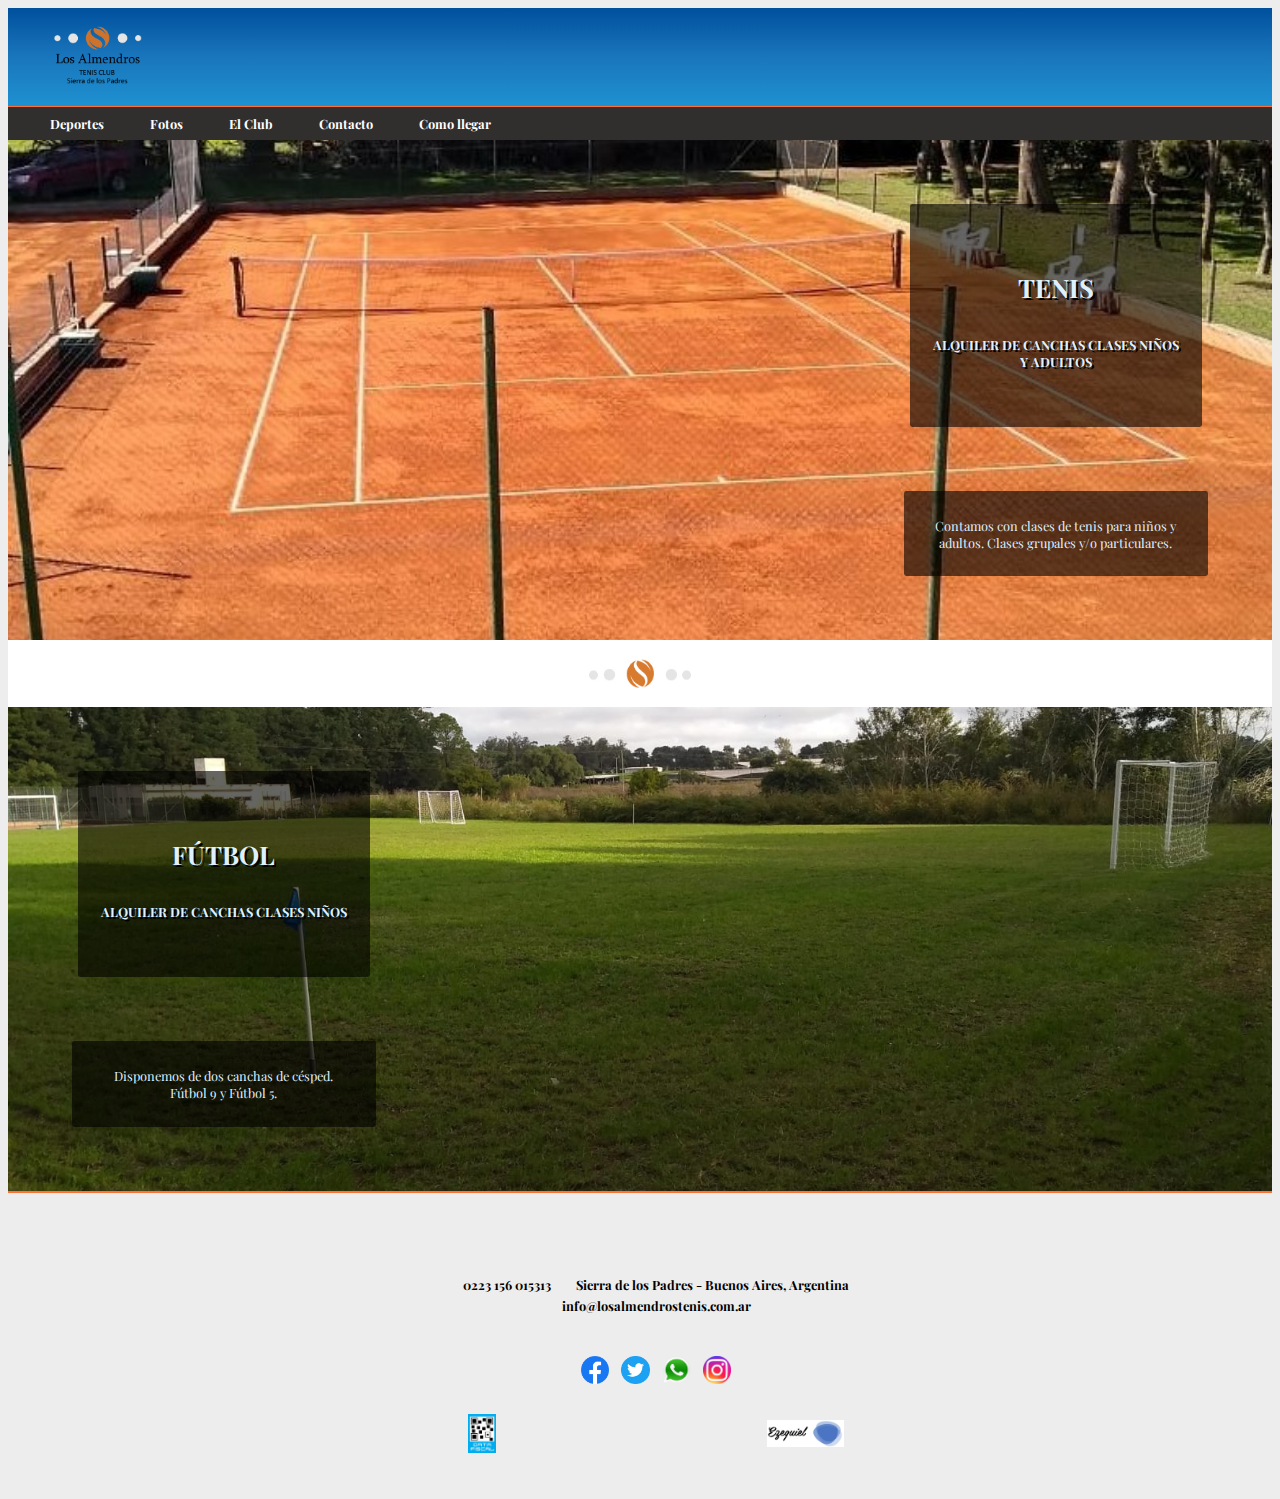
==== index.html @ 37e45295 "cambio en un comentario" ====
<!DOCTYPE html>
<html lang="es">
  <head>
    <meta charset="UTF-8">
    <meta http-equiv="X-UA-Compatible" content="IE=edge">
    <meta name="viewport" content="width=device-width, initial-scale=1.0">
    <link rel="shortcut icon" href="./img/favicon.ico">
    <link href="https://cdn.jsdelivr.net/npm/bootstrap@5.2.0/dist/css/bootstrap.min.css" rel="stylesheet" integrity="sha384-gH2yIJqKdNHPEq0n4Mqa/HGKIhSkIHeL5AyhkYV8i59U5AR6csBvApHHNl/vI1Bx" crossorigin="anonymous">
    <link rel="stylesheet" href="./css/styles.css">
    <title>Los Almendros Tenis Club</title>
  </head>
  <body class="container-fluid container-body-index">
      
    <!-- Header -->
    <header class="row header container-section-index">
      <div class="col container-logo">
        <a href="./index.html"><img src="./img/logo-club.png" alt="logo del club" class="logo-principal"></a>
      </div>
    </header>
      
    <!-- Nav -->
    <nav class="row nav container-section">
      <ul class="col">
        <li><a href="./pages/deportes.html">Deportes</a></li>
        <li><a href="./pages/fotos.html">Fotos</a></li>
        <li><a href="./pages/el-club.html">El Club</a></li>
        <li><a href="./pages/contacto.html">Contacto</a></li>
        <li><a href="./pages/ubicacion.html">Como llegar</a></li>
      </ul>
    </nav>
      
    <!-- Section 1 -->
    <section class="row index-sec1 container-section-index">
      <article class="col container-titulos-sec1">
        <h2 class="titulo-index-sec1">TENIS</h2>
        <h3 class="subtitulo-index-sec1">ALQUILER DE CANCHAS CLASES NIÑOS Y ADULTOS</h3>
      </article>
      <article class="col container-parrafo-index-sec1">
        <p class="parrafo-index-sec1">Contamos con clases de tenis para niños y adultos. Clases grupales y/o particulares.</p>
      </article>
    </section>
    
    <!-- Separador de secciones -->
    <div class="row container-separador">
      <img src="./img/logo-separador.jpg" alt="logo del club" class="col-2 logo-separador">
    </div>

    <!-- Section 2 -->
    <section class="row index-sec2 container-section-index">
      <article class="col container-titulos-sec2">
        <h2 class="titulo-index-sec2">FÚTBOL</h2>
        <h3 class="subtitulo-index-sec2">ALQUILER DE CANCHAS CLASES NIÑOS</h3>
      </article>
      <article class="col container-parrafo-index-sec2">
        <p class="parrafo-index-sec2">Disponemos de dos canchas de césped. Fútbol 9 y Fútbol 5.</p>
      </article>
    </section>
      
    <!-- Footer -->
    <footer class="row footer container-section-index">
      <iframe class="col maps" src="https://www.google.com/maps/embed?pb=!1m18!1m12!1m3!1d5409.4282062174625!2d-57.761192866042954!3d-37.917740876121144!2m3!1f0!2f0!3f0!3m2!1i1024!2i768!4f13.1!3m3!1m2!1s0x95852e95bc579a25%3A0xc1f5361caafe5541!2sLos%20Almendros%20Tenis%20Club!5e0!3m2!1ses-419!2sar!4v1659369345608!5m2!1ses-419!2sar" style="border:0;" allowfullscreen="" loading="lazy" referrerpolicy="no-referrer-when-downgrade"></iframe>
      <div class="col container-column-footer">
        <ul>
          <li><a href="tel:2236015313">0223 156 015313</a></li>
          <li><a href="https://sierradelospadres.com/" target="_blank">Sierra de los Padres - Buenos Aires, Argentina</a></li>
          <li><a href="mailto:info@losalmendrostenis.com.ar">info@losalmendrostenis.com.ar</a></li>
        </ul>
        <div class="logos-redes">
          <a href="https://www.facebook.com/LosAlmendrosTC" target="_blank"><img src="./img/logo-facebook.png" alt="logo facebook"></a>
          <a href="https://twitter.com/LosAlmendrosTC?lang=es&lang=es" target="_blank"><img src="./img/logo-twitter.png" alt="logo twitter"></a>
          <a href="https://wa.me/2236015313" target="_blank"><img src="./img/logo-whatsapp.png" alt="logo whatsapp"></a>
          <a href="https://www.instagram.com/almendros_tenis/?hl=es" target="_blank"><img src="./img/logo-instagram.png" alt="logo instagram"></a>
        </div>
        <div class="logos-otros">
          <img src="./img/qr-afip.jpg" alt="qr de afip" class="qr-afip">
          <img src="./img/marca-personal.png" alt="marca personal" class="marca">
        </div>
      </div>
    </footer>
    <script src="https://cdn.jsdelivr.net/npm/bootstrap@5.2.0/dist/js/bootstrap.bundle.min.js" integrity="sha384-A3rJD856KowSb7dwlZdYEkO39Gagi7vIsF0jrRAoQmDKKtQBHUuLZ9AsSv4jD4Xa" crossorigin="anonymous"></script>
  </body>
</html>
---- css/styles.css ----
@import url('https://fonts.googleapis.com/css2?family=Montserrat:wght@300&family=Playfair+Display&display=swap');

* {
  list-style-type: none;
}

/* Body */
.container-fluid {
  font-family: 'Playfair Display', serif;
  background-color: rgb(237, 237, 237);
  overflow-x: hidden;
}

/* Header */
.header {
  background: linear-gradient(#00509D, #1A76BC, #1E91D0);
  border-bottom: 0.1rem solid rgb(255, 113, 52);
}

.header .logo-principal {
  width: 25vw;
  margin: 1rem;
  transition: all 0.1s;
}

.header .logo-principal:hover {
  transform: scale(1.04);
}

/* Nav */
.nav {
  background: rgb(49, 46, 46);
}

.nav ul {
  display: flex;
  flex-direction: row;
  justify-content: space-between;
  align-items: center;
  width: 100%;
  height: 100%;
  margin: 0;
  padding: 0;
}

.nav ul a {
  display: flex;
  flex-direction: row;
  font-size: 3vw;
  font-weight: bold;
  text-decoration: none;
  margin: 0;
  padding: 2.5vw 3.8vw 2.5vw 3.8vw;
  width: 100%;
}

.nav ul a:hover {
  text-decoration: underline;
  color: rgb(255, 255, 255);
  background-color: rgb(112, 104, 104);
}

/* Footer */
.footer {
  display: flex;
  flex-direction: column;
  border-top: 0.1rem solid rgb(245, 138, 92);
}

.footer ul {
  display: flex;
  flex-wrap: wrap;
  justify-content: center;
  padding: 4vw 5vw 0vw 5vw;
}

.footer li a {
  font-size: 2.5vw;
  font-weight: bold;
  text-decoration: none;
  padding: 1vw;
  color: rgb(0, 0, 0);
}

.logos-redes {
  display: flex;
  flex-direction: row;
  justify-content: center;
  align-items: center;
}

.logos-redes img {
  width: 5vw;
  margin: 0vw 1.2vw 0vw 1.2vw;
}

.logos-otros {
  display: flex;
  flex-direction: row;
  justify-content: space-between;
  align-items: center;
  margin: 2vw 0vw 3vw 0vw;
}

.qr-afip {
  width: 5vw;
  margin-left: 10vw;
}

.marca {
  width: 15vw;
  margin-right: 10vw;
}

/* Section 1 (todas las paginas)*/
.container-art1-deportes-sec2, .container-art2-deportes-sec2, .container-art1-fotos-sec2, .container-art1-elClub-sec2, .container-art1-contacto-sec2, .container-art1-ubicacion-sec2 {
  padding: 0;
}

.deportes-sec1, .fotos-sec1, .elClub-sec1, .contacto-sec1, .ubicacion-sec1 {
  background-color: rgb(165, 165, 165);
}

.deportes-sec1 h1, .fotos-sec1 h1, .elClub-sec1 h1, .contacto-sec1 h1, .ubicacion-sec1 h1 {
  display: flex;
  justify-content: center;
  font-size: 5.5vw;
  font-weight: 600;
  padding: 3vw;
  margin: 0;
}

.deportes-sec2 img, .elClub-sec2 img, .ubicacion-sec2 img, .fotos-sec2 img, .contacto-sec2 img {
  width: 100%;
}

/* Color listas */
ul a {
  color: rgb(255, 255, 255);
}

/* Index */

/* Section 1 */
.index-sec1 {
  background-image: url(../img/cancha-1-tenis.jpg);
  background-repeat: no-repeat;
  background-position: center;
  background-size: cover;
  display: flex;
  flex-direction: column;
  justify-content: center;
  align-items: center;
}

.container-titulos-sec1 {
  display: flex;
  flex-direction: column;
  background: rgb(0, 0, 0, 0.6);
  color: rgb(223, 240, 255);
  border-radius: 0.15rem;
  padding: 5vw;
  margin: 5vw 0vw 5vw 30vw;
  width: 50%;
}

.titulo-index-sec1 {
  text-align: center;
  font-size: 4vw;
  text-shadow: 2px 2px rgb(0, 0, 0);
  padding: 1vw;
}

.subtitulo-index-sec1 {
  text-align: center;
  font-size: 3vw;
  text-shadow: 2px 2px rgb(0, 0, 0);
}

.container-parrafo-index-sec1 {
  display: flex;
  flex-direction: column;
  background: rgb(0, 0, 0, 0.6);
  color: rgb(223, 240, 255);
  border-radius: 0.15rem;
  padding: 2vw;
  margin: 0vw 0vw 5vw 0vw;
  width: 80%;
}

.parrafo-index-sec1 {
  text-align: center;
  font-size: 3.2vw;
  margin: 0;
}

/* Separador de secciones */
.container-separador {
  display: flex;
  justify-content: center;
  background-color: rgb(255, 255, 255);
}

.logo-separador {
  padding: 2vw 0vw 2vw 0vw;
}

/* Section 2 */
.index-sec2 {
  background-image: url(../img/cancha-de-futbol.jpg);
  background-repeat: no-repeat;
  background-position: center;
  background-size: cover;
  display: flex;
  flex-direction: column;
  justify-content: center;
  align-items: center;
}

.container-titulos-sec2 {
  display: flex;
  flex-direction: column;
  background: rgb(0, 0, 0, 0.6);
  color: rgb(223, 240, 255);
  border-radius: 0.15rem;
  padding: 5vw;
  margin: 5vw 30vw 5vw 0vw;
  width: 50%;
}

.titulo-index-sec2 {
  text-align: center;
  font-size: 4vw;
  text-shadow: 2px 2px rgb(0, 0, 0);
  padding: 1vw;
}

.subtitulo-index-sec2 {
  text-align: center;
  font-size: 3.5vw;
  text-shadow: 2px 2px rgb(0, 0, 0);
}

.container-parrafo-index-sec2 {
  display: flex;
  flex-direction: column;
  align-items: center;
  justify-content: center;
  background: rgb(0, 0, 0, 0.6);
  color: rgb(223, 240, 255);
  padding: 2vw;
  border-radius: 0.15rem;
  width: 80%;
  margin: 0vw 0vw 5vw 0vw;
}

.parrafo-index-sec2 {
  text-align: center;
  font-size: 3.2vw;
  margin: 0;
}

/* Deportes */
.container-art1-deportes-sec2, .container-art2-deportes-sec2 {
  display: flex;
  flex-direction: column;
  justify-content: center;
  align-items: center;
  font-size: 3.5vw;
}

.container-text-art1-deportes, .container-text-art2-deportes {
  display: flex;
  flex-direction: column;
  align-items: center;
}

.container-text-art1-deportes h2, .container-text-art2-deportes h2 {
  font-size: 6vw;
  color: rgb(245, 138, 92);
  margin: 3vw;
}

.container-text-art1-deportes ul, .container-text-art2-deportes ul {
  margin: 0vw 0vw 4vw 0vw;
  padding: 0;
}

/* Fotos */
.fotos-sec2 {
  padding: 4vw;
}

.img-item {
  margin-bottom: 3vw;
}

.img-item img:hover {
  transition: all 0.1s;
  transform: scale(1.05);
}

/* El club */

/* Section 2 */
.container-text-art1-elClub p, .container-text-art1-ubicacion p {
  font-size: 3vw;
  margin: 3vw 6vw 3vw 6vw;
}

/* Contacto */

/* Section 2 */
.container-form {
  display: flex;
  flex-direction: column;
  justify-content: center;
  padding: 3vw 3vw 2vw 3vw;
}

.container-subtitle {
  margin-bottom: 2vw;
}

.container-subtitle h2 {
  font-size: 4vw;
}

.container-art1-contacto-sec2 .container-form .form-label, .form-input, .form-textarea {
  font-size: 3vw;
}

.container-art1-contacto-sec2 .container-form .btn-submit {
  font-size: 3vw;
  cursor: pointer;
}

.container-art1-contacto-sec2 .container-form .btn-submit:hover {
  background-color: rgb(209, 206, 206);
}

.form-label {
  margin: 0;
}

.form-input {
  margin-bottom: 0.5rem;
}

.form-textarea {
  margin-bottom: 0.8rem;
}

/* Media queries 768px */
@media screen and (min-width: 768px) {
  
}

/* Media queries 1200px */
@media screen and (min-width: 1200px) {
  
  /* General */
  .header .logo-principal {
    width: 7vw;
    margin-left: 3.5vw;
  }
  
  .header .logo-principal:hover {
    transform: scale(1.1);
  }

  .nav ul {
    justify-content: start;
    align-items: center;
    padding-left: 1.5vw;
  }
  
  .nav ul a {
    font-size: 1vw;
    padding: 0.6vw 1.8vw 0.6vw 1.8vw;
  }

  .deportes-sec1 h1, .fotos-sec1 h1, .elClub-sec1 h1, .contacto-sec1 h1, .ubicacion-sec1 h1 {
    justify-content: flex-start;
    font-size: 1.7vw;
    padding: 1vw 0vw 1vw 3.1vw;
  }

  .footer {
    flex-direction: row-reverse;
    border-top: 0.15rem solid rgb(255, 113, 52);
  }
  
  .footer ul {
    display: flex;
    flex-wrap: wrap;
    justify-content: center;
    padding: 5vw;
  }
  
  .footer li a {
    font-size: 1vw;
  }
  
  .container-column-footer {
    justify-content: center;
    width: 50%;
  }

  .container-column-footer ul {
    padding: 5vw 5vw 2vw 5vw;
  }
  
  .logos-redes img {
    width: 2.2vw;
    margin: 0vw 0.5vw 0vw 0.5vw;
  }
  
  .logos-otros {
    justify-content: space-between;
  }
  
  .qr-afip {
    width: 2.2vw;
  }

  .marca {
    width: 6vw;
  }

  /* Index */

  .container-titulos-sec1 {
    width: 20%;
    margin: 5vw 0vw 5vw 65vw;
    padding: 3.5vw 1.5vw 3.5vw 1.5vw;
  }

  .titulo-index-sec1 {
    text-align: center;
    font-size: 2vw;
    padding: 0vw;
    margin-bottom: 1.5vw;
  }
  
  .subtitulo-index-sec1 {
    text-align: center;
    font-size: 1vw;
  }
  
  .container-parrafo-index-sec1 {
    width: 20%;
    margin: 0vw 0vw 5vw 65vw;
  }
  
  .parrafo-index-sec1 {
    font-size: 1vw;
  }

  .logo-separador {
    padding: 1.5vw 0vw 1.5vw 0vw;
    width: 8vw;
  }

  .container-titulos-sec2 {
    width: 20%;
    margin: 5vw 65vw 5vw 0vw;
    padding: 3.5vw 1.5vw 3.5vw 1.5vw;
  }
  
  .titulo-index-sec2 {
    text-align: center;
    font-size: 2vw;
    padding: 0vw;
    margin-bottom: 1.5vw;
  }
  
  .subtitulo-index-sec2 {
    text-align: center;
    font-size: 1vw;
  }
  
  .container-parrafo-index-sec2 {
    width: 20%;
    margin: 0vw 65vw 5vw 0vw;
  }
  
  .parrafo-index-sec2 {
    font-size: 1vw;
  }

  /* Deportes */
  .deportes-sec2 .col-12 {
    display: flex;
    flex-direction: row;
    justify-content: space-between;
  }
  
  .deportes-sec2 img {
    width: 45%;
    margin: 1vw 0vw 1vw 3vw;
  }

  .deportes-sec2 h2 {
    font-size: 2vw;
  }

  .container-art1-deportes-sec2, .container-art2-deportes-sec2 {
    font-size: 1vw;
  }
  
  .container-text-art1-deportes, .container-text-art2-deportes {
    margin-right: 20vw;
  }

  .container-text-art1-deportes h2, .container-text-art2-deportes h2 {
    margin: 1vw 0vw 1vw 0vw;
  }

  /* Fotos */
  .fotos-sec2 {
    padding: 0;
  }
  
  .container-art1-fotos-sec2 {
    display: grid;
    grid-template-columns: repeat(4, 1fr);
  }

  .img-item {
    margin: 1.75vw 2vw 1.75vw 2vw;
  }

  .img-item img {
    height: 100%;
  }

  .img-item img:hover {
    transition: all 0.1s;
    transform: scale(1.15);
  }

  /* El club */
  .container-art1-elClub-sec2 {
    display: flex;
    flex-direction: row-reverse;
  }
  
  .container-text-art1-elClub {
    display: flex;
    flex-direction: column;
    justify-content: center;
    align-items: center;
  }
  
  .container-text-art1-elClub p {
    width: 80%;
    margin: 0vw 0vw 1.5vw 0vw;
    font-size: 1vw;
  }
  
  .elClub-sec2 img {
    width: 50%;
  }
  
  /* Contacto */
  .container-art1-contacto-sec2 {
    display: flex;
    flex-direction: row;
    justify-content: flex-start;
    margin: 0;
  }

  .container-form {
    padding: 1vw;
    margin-left: 1.8vw;
    font-size: 1.3vw;
    width: 46%;
  }
  
  .container-subtitle {
    margin-bottom: 1vw;
  } 

  .container-subtitle .form-subtitle {
    font-size: 1.5vw;
  }
  
  .container-art1-contacto-sec2 .container-form .form-label, .form-input, .form-textarea {
    font-size: 1vw;
  }

  /* Como llegar */
  .container-art1-ubicacion-sec2 {
    display: flex;
    flex-direction: row;
  }
  
  .container-text-art1-ubicacion {
    display: flex;
    flex-direction: column;
    justify-content: center;
    align-items: center;
  }
  
  .container-text-art1-ubicacion p {
    width: 80%;
    font-size: 1vw;
  }
  
  .ubicacion-sec2 img {
    width: 50%;
    padding: 1vw;
  }
}
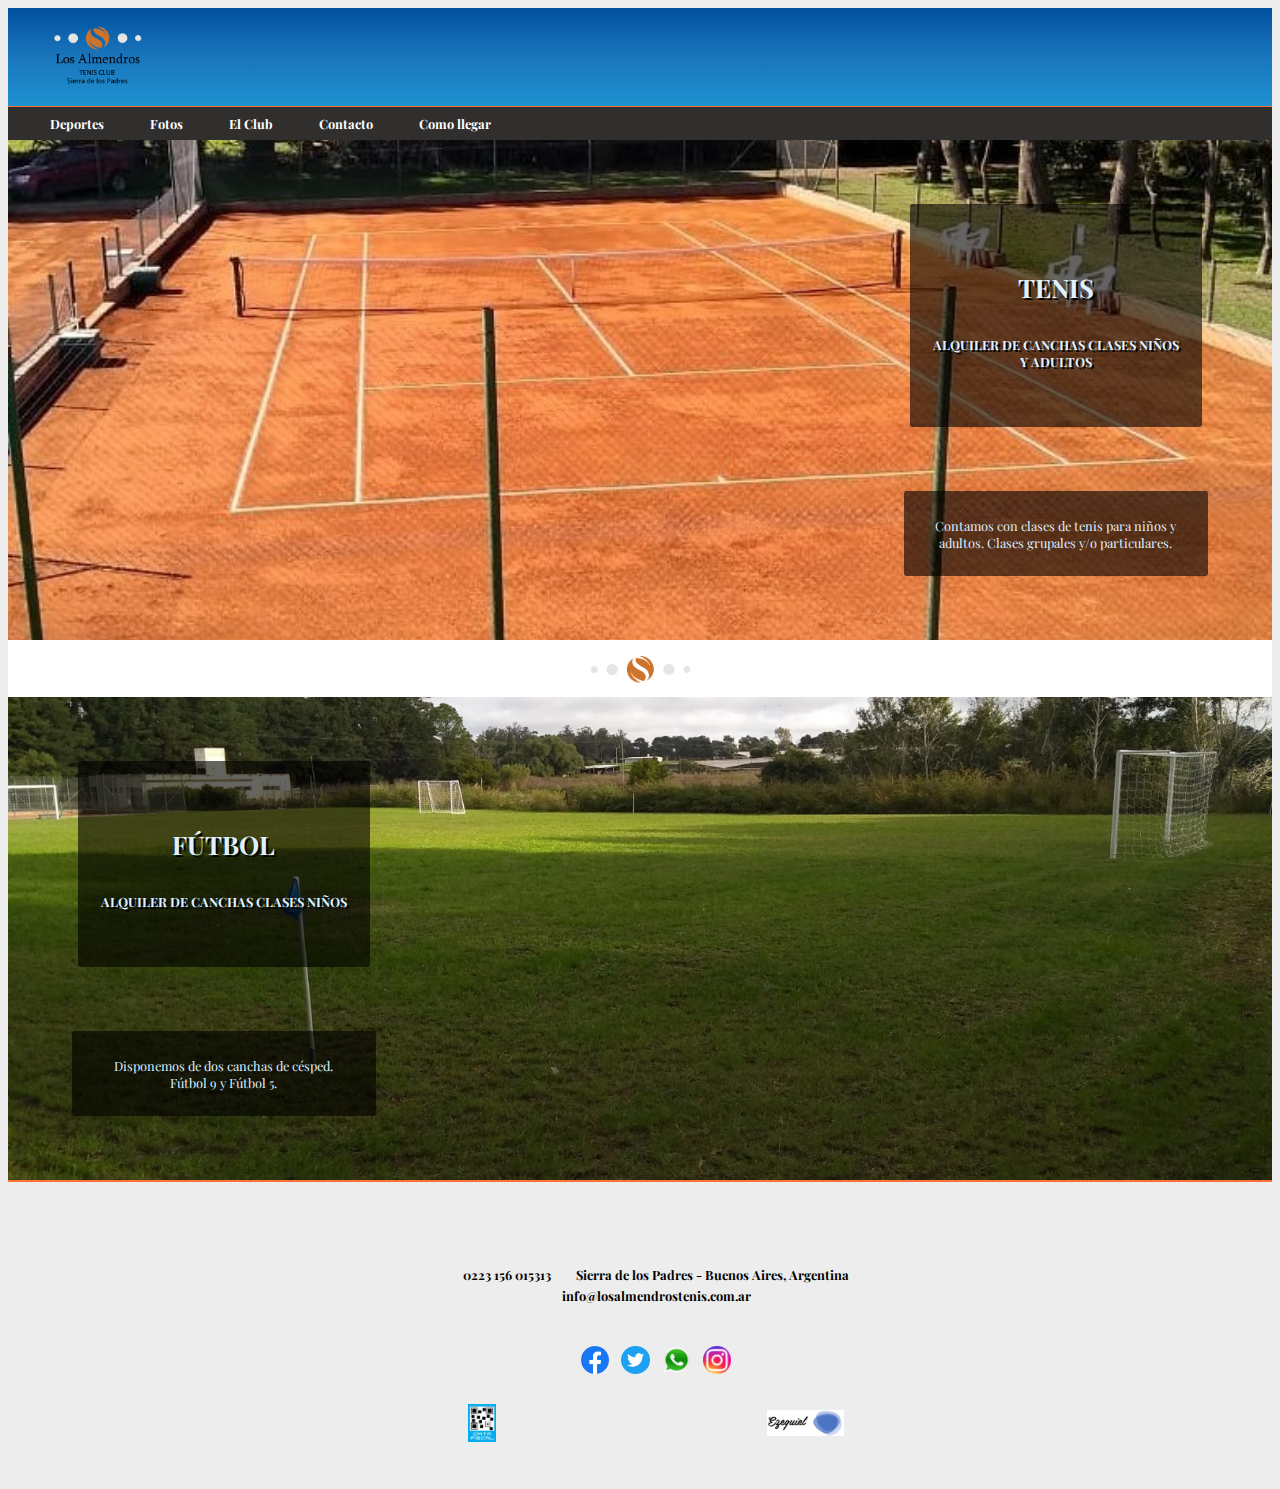
==== commit ef31811e: "agregue alt a img, y cambie el logo separador de secciones del index" ====
--- a/index.html
+++ b/index.html
@@ -42,7 +42,7 @@
     
     <!-- Separador de secciones -->
     <div class="row container-separador">
-      <img src="./img/logo-separador.jpg" alt="logo del club" class="col-2 logo-separador">
+      <img src="./img/separador-logo.png" alt="logo del club" class="col-2 logo-separador">
     </div>
 
     <!-- Section 2 -->
--- a/css/styles.css
+++ b/css/styles.css
@@ -82,6 +82,10 @@
   color: rgb(0, 0, 0);
 }
 
+.footer li a:hover {
+  text-decoration: underline;
+}
+
 .logos-redes {
   display: flex;
   flex-direction: row;
@@ -185,7 +189,7 @@
   border-radius: 0.15rem;
   padding: 2vw;
   margin: 0vw 0vw 5vw 0vw;
-  width: 80%;
+  width: 81%;
 }
 
 .parrafo-index-sec1 {
@@ -250,7 +254,7 @@
   color: rgb(223, 240, 255);
   padding: 2vw;
   border-radius: 0.15rem;
-  width: 80%;
+  width: 81%;
   margin: 0vw 0vw 5vw 0vw;
 }
 
@@ -458,7 +462,7 @@
   }
 
   .logo-separador {
-    padding: 1.5vw 0vw 1.5vw 0vw;
+    padding: 1vw 0vw 1vw 0vw;
     width: 8vw;
   }
 
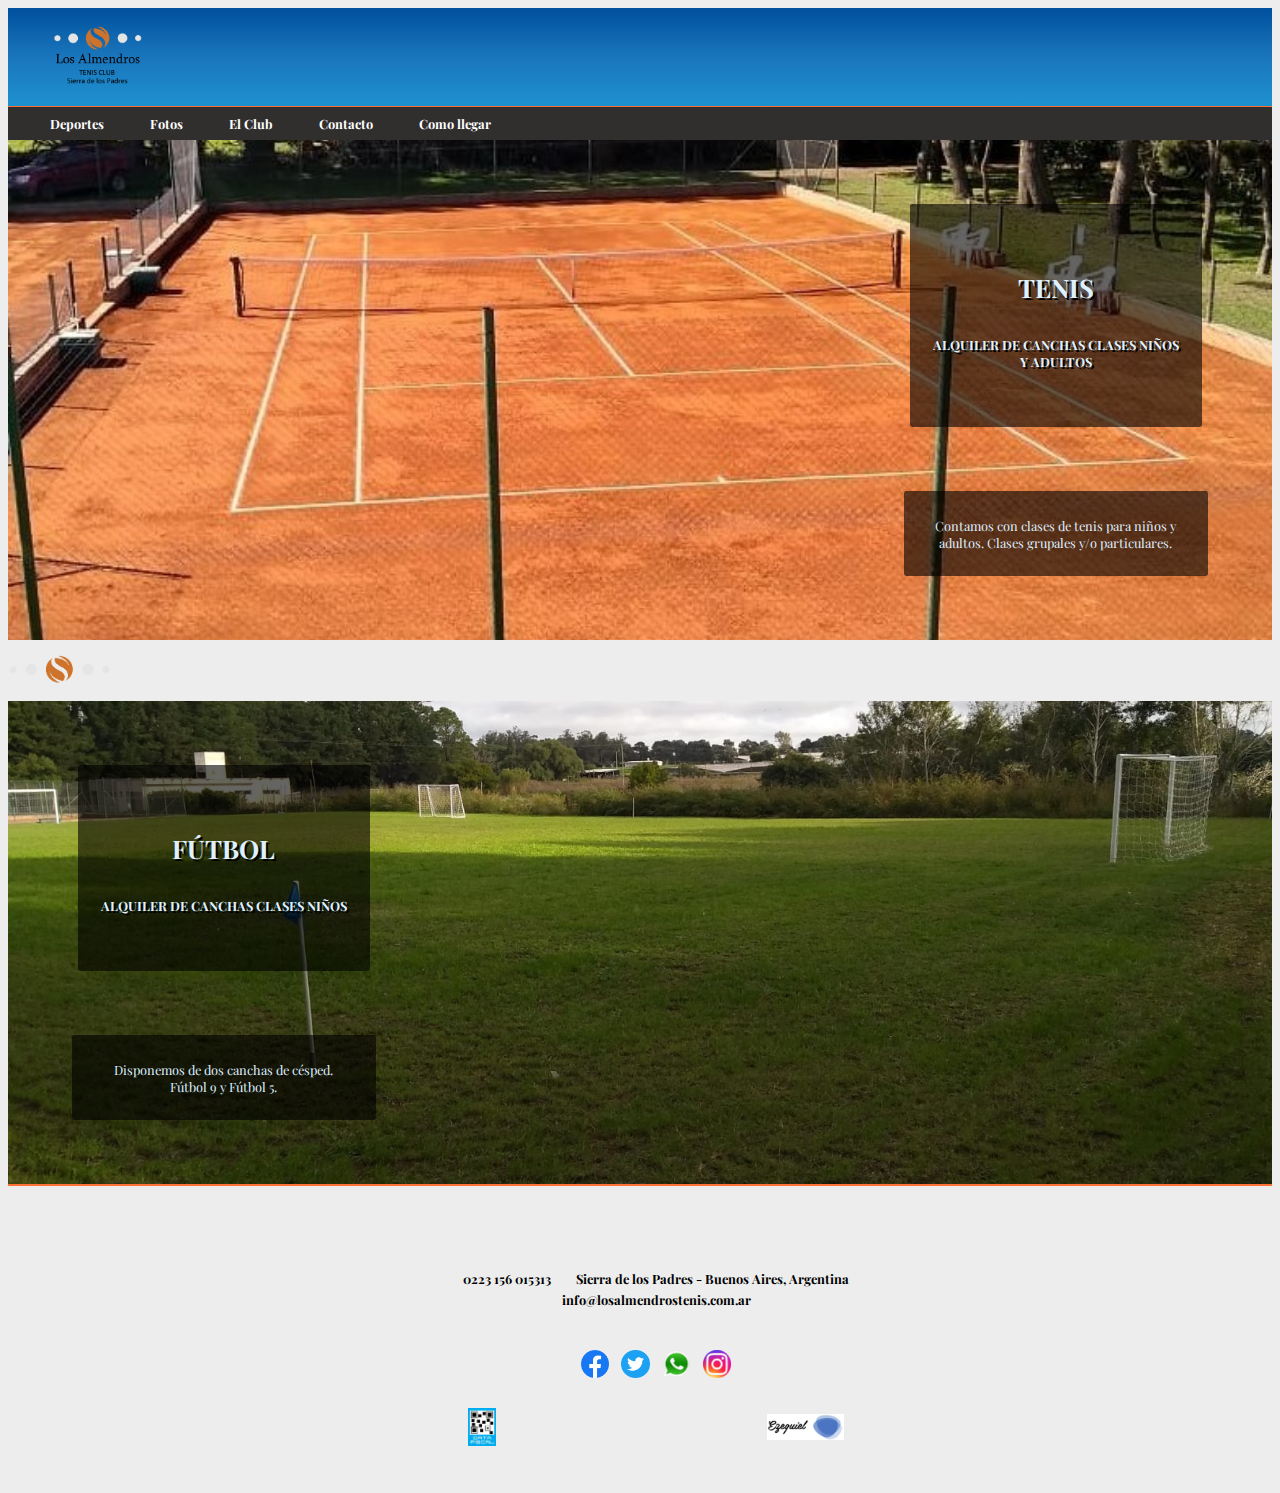
==== commit 453c8459: "Realice cambios con Bootstrap en el Index y agregue una carpeta scss al proyecto" ====
--- a/index.html
+++ b/index.html
@@ -4,7 +4,7 @@
     <meta charset="UTF-8">
     <meta http-equiv="X-UA-Compatible" content="IE=edge">
     <meta name="viewport" content="width=device-width, initial-scale=1.0">
-    <link rel="shortcut icon" href="./img/favicon.ico">
+    <link rel="shortcut icon" href="./img/logo-icon.ico">
     <link href="https://cdn.jsdelivr.net/npm/bootstrap@5.2.0/dist/css/bootstrap.min.css" rel="stylesheet" integrity="sha384-gH2yIJqKdNHPEq0n4Mqa/HGKIhSkIHeL5AyhkYV8i59U5AR6csBvApHHNl/vI1Bx" crossorigin="anonymous">
     <link rel="stylesheet" href="./css/styles.css">
     <title>Los Almendros Tenis Club</title>
@@ -41,7 +41,7 @@
     </section>
     
     <!-- Separador de secciones -->
-    <div class="row container-separador">
+    <div class="row d-flex justify-content-center bg-white">
       <img src="./img/separador-logo.png" alt="logo del club" class="col-2 logo-separador">
     </div>
 
--- a/css/styles.css
+++ b/css/styles.css
@@ -198,13 +198,6 @@
   margin: 0;
 }
 
-/* Separador de secciones */
-.container-separador {
-  display: flex;
-  justify-content: center;
-  background-color: rgb(255, 255, 255);
-}
-
 .logo-separador {
   padding: 2vw 0vw 2vw 0vw;
 }
@@ -268,7 +261,6 @@
 .container-art1-deportes-sec2, .container-art2-deportes-sec2 {
   display: flex;
   flex-direction: column;
-  justify-content: center;
   align-items: center;
   font-size: 3.5vw;
 }
@@ -334,11 +326,6 @@
   font-size: 3vw;
 }
 
-.container-art1-contacto-sec2 .container-form .btn-submit {
-  font-size: 3vw;
-  cursor: pointer;
-}
-
 .container-art1-contacto-sec2 .container-form .btn-submit:hover {
   background-color: rgb(209, 206, 206);
 }
@@ -356,8 +343,21 @@
 }
 
 /* Media queries 768px */
-@media screen and (min-width: 768px) {
-  
+@media screen and (min-width: 768px) and (max-width: 1200px) {
+  
+  /* Fotos */
+  .container-art1-fotos-sec2 {
+    display: grid;
+    grid-template-columns: repeat(2, 1fr);
+  }
+
+  .img-item {
+    margin: 1.75vw 1.5vw 1.75vw 1.5vw;
+  }
+
+  .img-item img {
+    height: 100%;
+  }
 }
 
 /* Media queries 1200px */
@@ -433,7 +433,6 @@
   }
 
   /* Index */
-
   .container-titulos-sec1 {
     width: 20%;
     margin: 5vw 0vw 5vw 65vw;
@@ -494,15 +493,14 @@
   }
 
   /* Deportes */
-  .deportes-sec2 .col-12 {
-    display: flex;
-    flex-direction: row;
-    justify-content: space-between;
-  }
-  
+  .deportes-sec2 {
+    padding-top: 2vw;
+  }
+
   .deportes-sec2 img {
-    width: 45%;
-    margin: 1vw 0vw 1vw 3vw;
+    height: 45%;
+    width: 60%;
+    margin: 1vw 0vw 1vw 0vw;
   }
 
   .deportes-sec2 h2 {
@@ -511,10 +509,6 @@
 
   .container-art1-deportes-sec2, .container-art2-deportes-sec2 {
     font-size: 1vw;
-  }
-  
-  .container-text-art1-deportes, .container-text-art2-deportes {
-    margin-right: 20vw;
   }
 
   .container-text-art1-deportes h2, .container-text-art2-deportes h2 {
@@ -532,7 +526,7 @@
   }
 
   .img-item {
-    margin: 1.75vw 2vw 1.75vw 2vw;
+    margin: 1.75vw 1.5vw 1.75vw 1.5vw;
   }
 
   .img-item img {
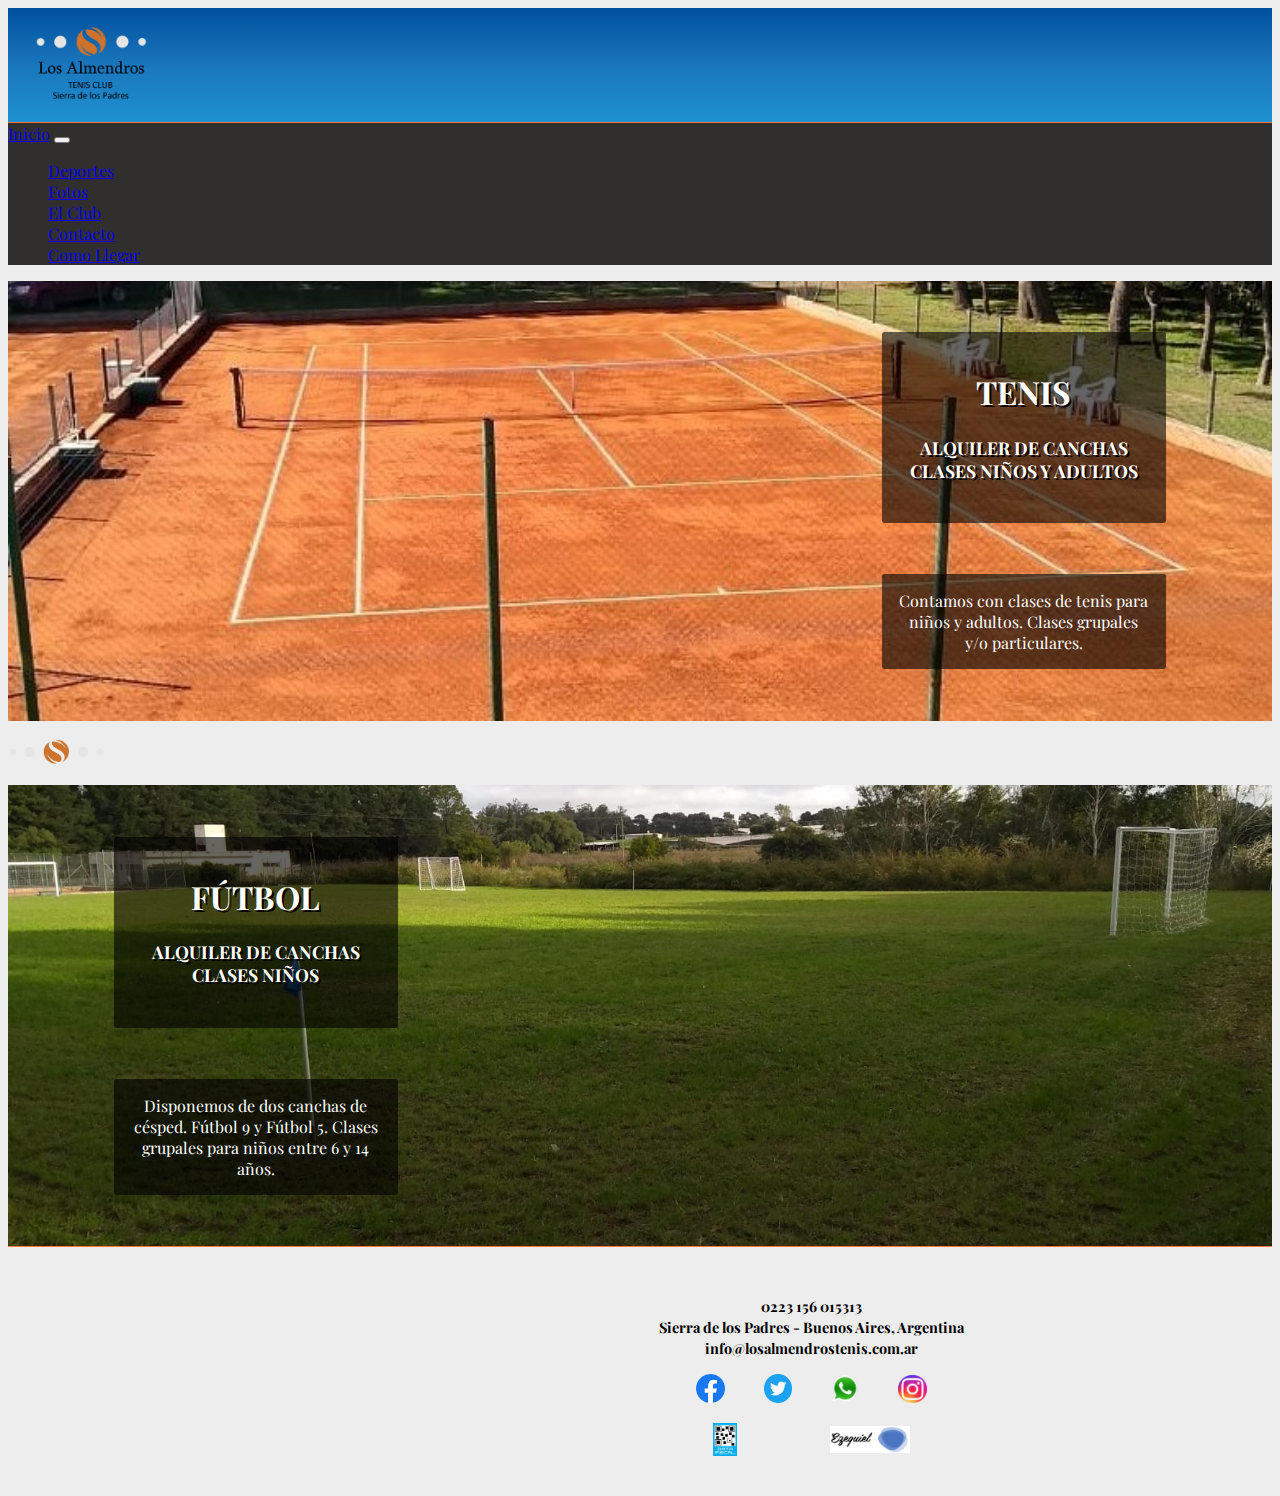
==== commit 420d5fcb: "agregue SASS al proyecto y cree los partials necesarios" ====
--- a/index.html
+++ b/index.html
@@ -6,10 +6,10 @@
     <meta name="viewport" content="width=device-width, initial-scale=1.0">
     <link rel="shortcut icon" href="./img/logo-icon.ico">
     <link href="https://cdn.jsdelivr.net/npm/bootstrap@5.2.0/dist/css/bootstrap.min.css" rel="stylesheet" integrity="sha384-gH2yIJqKdNHPEq0n4Mqa/HGKIhSkIHeL5AyhkYV8i59U5AR6csBvApHHNl/vI1Bx" crossorigin="anonymous">
-    <link rel="stylesheet" href="./css/styles.css">
+    <link rel="stylesheet" href="./styles/styles.css">
     <title>Los Almendros Tenis Club</title>
   </head>
-  <body class="container-fluid container-body-index">
+  <body class="container-fluid container-body-index bg-color">
       
     <!-- Header -->
     <header class="row header container-section-index">
@@ -17,17 +17,36 @@
         <a href="./index.html"><img src="./img/logo-club.png" alt="logo del club" class="logo-principal"></a>
       </div>
     </header>
-      
+
     <!-- Nav -->
-    <nav class="row nav container-section">
-      <ul class="col">
-        <li><a href="./pages/deportes.html">Deportes</a></li>
-        <li><a href="./pages/fotos.html">Fotos</a></li>
-        <li><a href="./pages/el-club.html">El Club</a></li>
-        <li><a href="./pages/contacto.html">Contacto</a></li>
-        <li><a href="./pages/ubicacion.html">Como llegar</a></li>
-      </ul>
-    </nav>
+    <div class="row">
+      <nav class="navbar navbar-expand-lg navbar-dark fw-bold">
+        <div class="container-fluid">
+          <a class="navbar-brand ps-1" href="./index.html">Inicio</a>
+          <button class="navbar-toggler" type="button" data-bs-toggle="collapse" data-bs-target="#navbarSupportedContent" aria-controls="navbarSupportedContent" aria-expanded="false" aria-label="Toggle navigation">
+            <span class="navbar-toggler-icon"></span>
+          </button>
+          <div class="collapse navbar-collapse" id="navbarSupportedContent">
+            <ul class="navbar-nav me-auto mb-2 mb-lg-0 ps-1">
+              <li class="nav-item">
+                <a class="nav-link text-white" href="./pages/deportes.html">Deportes</a>
+              </li>
+              <li class="nav-item">
+                <a class="nav-link text-white" href="./pages/fotos.html">Fotos</a>
+              </li>
+              <li class="nav-item">
+                <a class="nav-link text-white" href="./pages/el-club.html">El Club</a>
+              </li>
+              <li class="nav-item">
+                <a class="nav-link text-white" href="./pages/contacto.html">Contacto</a>
+              </li>
+              <li class="nav-item">
+                <a class="nav-link text-white" href="./pages/ubicacion.html">Como Llegar</a>
+              </li>
+            </ul>
+          </div>
+        </div>
+      </nav>
       
     <!-- Section 1 -->
     <section class="row index-sec1 container-section-index">
@@ -52,14 +71,14 @@
         <h3 class="subtitulo-index-sec2">ALQUILER DE CANCHAS CLASES NIÑOS</h3>
       </article>
       <article class="col container-parrafo-index-sec2">
-        <p class="parrafo-index-sec2">Disponemos de dos canchas de césped. Fútbol 9 y Fútbol 5.</p>
+        <p class="parrafo-index-sec2">Disponemos de dos canchas de césped. Fútbol 9 y Fútbol 5. Clases grupales para niños entre 6 y 14 años.</p>
       </article>
     </section>
       
     <!-- Footer -->
-    <footer class="row footer container-section-index">
+    <footer class="row aling-items-start footer container-section-index">
       <iframe class="col maps" src="https://www.google.com/maps/embed?pb=!1m18!1m12!1m3!1d5409.4282062174625!2d-57.761192866042954!3d-37.917740876121144!2m3!1f0!2f0!3f0!3m2!1i1024!2i768!4f13.1!3m3!1m2!1s0x95852e95bc579a25%3A0xc1f5361caafe5541!2sLos%20Almendros%20Tenis%20Club!5e0!3m2!1ses-419!2sar!4v1659369345608!5m2!1ses-419!2sar" style="border:0;" allowfullscreen="" loading="lazy" referrerpolicy="no-referrer-when-downgrade"></iframe>
-      <div class="col container-column-footer">
+      <div class="col">
         <ul>
           <li><a href="tel:2236015313">0223 156 015313</a></li>
           <li><a href="https://sierradelospadres.com/" target="_blank">Sierra de los Padres - Buenos Aires, Argentina</a></li>
--- a/styles/styles.css
+++ b/styles/styles.css
@@ -0,0 +1,389 @@
+@import url("https://fonts.googleapis.com/css2?family=Montserrat:wght@300&family=Playfair+Display&display=swap");
+* {
+  list-style-type: none;
+}
+* img {
+  width: 100%;
+}
+
+.bg-color {
+  font-family: "Playfair Display", serif;
+  overflow-x: hidden;
+  background: rgb(237, 237, 237);
+}
+.bg-color .row-fluid {
+  padding: 0;
+}
+.bg-color .h1-container {
+  background-color: rgb(165, 165, 165);
+}
+.bg-color .h1-container h1 {
+  font-size: 1.5rem;
+  font-weight: 600;
+  padding: 1rem 1rem 1rem 0rem;
+}
+
+.header {
+  background: linear-gradient(#00509D, #1A76BC, #1E91D0);
+  border-bottom: 0.1rem solid rgb(255, 113, 52);
+}
+.header .logo-principal {
+  width: 7rem;
+  margin: 1rem 1rem 1rem 1.7rem;
+  transition: linear 0.5s;
+}
+.header .logo-principal:hover {
+  transform: scale(1.1);
+}
+
+.navbar {
+  background-color: rgb(49, 46, 46);
+}
+.navbar ul a:hover {
+  text-decoration: underline;
+}
+
+.footer {
+  display: flex;
+  flex-direction: column;
+  border-top: 0.1rem solid rgb(255, 113, 52);
+}
+.footer .maps {
+  padding: 0;
+}
+.footer div ul {
+  display: flex;
+  flex-direction: column;
+  justify-content: center;
+  align-items: center;
+  padding: 2rem 0rem 0rem 0rem;
+}
+.footer div ul li a {
+  font-size: 0.9rem;
+  font-weight: bold;
+  text-decoration: none;
+  padding: 0.5rem 0.5rem 1rem 0.5rem;
+  color: rgb(0, 0, 0);
+}
+.footer div ul li a:hover {
+  text-decoration: underline;
+}
+.footer div .logos-redes {
+  display: flex;
+  flex-direction: row;
+  justify-content: center;
+  align-items: center;
+}
+.footer div .logos-redes img {
+  width: 1.8rem;
+  margin: 0vw 1.5vw 0vw 1.5vw;
+}
+.footer div .logos-otros {
+  display: flex;
+  flex-direction: row;
+  justify-content: space-around;
+  align-items: center;
+  margin: 1rem;
+  padding-bottom: 1rem;
+}
+.footer div .logos-otros .qr-afip {
+  width: 1.5rem;
+}
+.footer div .logos-otros .marca {
+  width: 5rem;
+}
+
+@media (min-width: 768px) {
+  .footer {
+    flex-direction: row-reverse;
+  }
+}
+.index-sec1 {
+  background-image: url(../img/cancha-1-tenis.jpg);
+  background-repeat: no-repeat;
+  background-position: center;
+  background-size: cover;
+  display: flex;
+  flex-direction: column;
+  justify-content: center;
+  align-items: center;
+}
+.index-sec1 .container-titulos-sec1 {
+  display: flex;
+  flex-direction: column;
+  background: rgba(0, 0, 0, 0.6);
+  color: rgb(255, 255, 255);
+  border-radius: 0.15rem;
+  padding: 1rem;
+  margin: 4vw 0rem 1.5rem 30vw;
+  width: 50%;
+}
+.index-sec1 .container-titulos-sec1 .titulo-index-sec1 {
+  text-align: center;
+  font-size: 1.5rem;
+  text-shadow: 2px 2px rgb(0, 0, 0);
+  padding: 0.4rem;
+}
+.index-sec1 .container-titulos-sec1 .subtitulo-index-sec1 {
+  text-align: center;
+  font-size: 1rem;
+  text-shadow: 2px 2px rgb(0, 0, 0);
+}
+.index-sec1 .container-parrafo-index-sec1 {
+  display: flex;
+  flex-direction: column;
+  background: rgba(0, 0, 0, 0.6);
+  color: rgb(255, 255, 255);
+  border-radius: 0.15rem;
+  padding: 1rem;
+  margin: 0rem 0rem 4vw 10vw;
+  width: 70%;
+}
+.index-sec1 .container-parrafo-index-sec1 .parrafo-index-sec1 {
+  text-align: center;
+  font-size: 1rem;
+  margin: 0;
+}
+
+div .logo-separador {
+  width: 6rem;
+  padding: 1rem 0rem 1rem 0rem;
+}
+
+.index-sec2 {
+  background-image: url(../img/cancha-de-futbol.jpg);
+  background-repeat: no-repeat;
+  background-position: center;
+  background-size: cover;
+  display: flex;
+  flex-direction: column;
+  justify-content: center;
+  align-items: center;
+}
+.index-sec2 .container-titulos-sec2 {
+  display: flex;
+  flex-direction: column;
+  background: rgba(0, 0, 0, 0.6);
+  color: rgb(255, 255, 255);
+  border-radius: 0.15rem;
+  padding: 1rem;
+  margin: 4vw 30vw 1.5rem 0rem;
+  width: 50%;
+}
+.index-sec2 .container-titulos-sec2 .titulo-index-sec2 {
+  text-align: center;
+  font-size: 1.5rem;
+  text-shadow: 2px 2px rgb(0, 0, 0);
+  padding: 0.4rem;
+}
+.index-sec2 .container-titulos-sec2 .subtitulo-index-sec2 {
+  text-align: center;
+  font-size: 1rem;
+  text-shadow: 2px 2px rgb(0, 0, 0);
+}
+.index-sec2 .container-parrafo-index-sec2 {
+  display: flex;
+  flex-direction: column;
+  align-items: center;
+  justify-content: center;
+  background: rgba(0, 0, 0, 0.6);
+  color: rgb(255, 255, 255);
+  border-radius: 0.15rem;
+  padding: 1rem;
+  margin: 0rem 10vw 4vw 0rem;
+  width: 70%;
+}
+.index-sec2 .container-parrafo-index-sec2 .parrafo-index-sec2 {
+  text-align: center;
+  font-size: 1rem;
+  margin: 0;
+}
+
+@media (min-width: 768px) {
+  .index-sec1 .container-titulos-sec1 {
+    width: 20%;
+    margin-left: 60vw;
+    margin-bottom: 4vw;
+  }
+  .index-sec1 .container-titulos-sec1 .titulo-index-sec1 {
+    font-size: 2rem;
+    margin: 1rem;
+  }
+  .index-sec1 .container-titulos-sec1 .subtitulo-index-sec1 {
+    font-size: 1.1rem;
+    margin: 0vw 0vw 2vw 0vw;
+  }
+  .index-sec1 .container-parrafo-index-sec1 {
+    width: 20%;
+    margin-left: 60vw;
+  }
+  .index-sec1 .container-parrafo-index-sec1 .parrafo-index-sec1 {
+    font-size: 1rem;
+  }
+  .index-sec2 .container-titulos-sec2 {
+    width: 20%;
+    margin-right: 60vw;
+    margin-bottom: 4vw;
+  }
+  .index-sec2 .container-titulos-sec2 .titulo-index-sec2 {
+    font-size: 2rem;
+    margin: 1rem;
+  }
+  .index-sec2 .container-titulos-sec2 .subtitulo-index-sec2 {
+    font-size: 1.1rem;
+    margin: 0vw 0vw 2vw 0vw;
+  }
+  .index-sec2 .container-parrafo-index-sec2 {
+    width: 20%;
+    margin-right: 60vw;
+  }
+  .index-sec2 .container-parrafo-index-sec2 .parrafo-index-sec2 {
+    font-size: 1rem;
+  }
+}
+.deportes-sec2 article {
+  display: flex;
+  flex-direction: column;
+  align-items: center;
+  font-size: 1rem;
+}
+.deportes-sec2 article img {
+  width: 100%;
+}
+.deportes-sec2 article div {
+  display: flex;
+  flex-direction: column;
+  align-items: center;
+}
+.deportes-sec2 article div h2 {
+  font-size: 1.5rem;
+  color: rgb(245, 138, 92);
+  margin: 1rem 0rem 1rem 0rem;
+}
+.deportes-sec2 article div ul {
+  margin: 0rem 0rem 1rem 0rem;
+  padding: 0;
+}
+
+@media screen and (min-width: 768px) {
+  .deportes-sec2 article {
+    padding-top: 2rem;
+  }
+  .deportes-sec2 article img {
+    height: 50%;
+    width: 80%;
+  }
+  .deportes-sec2 article .container-text-art1-deportes, .deportes-sec2 article .container-text-art2-deportes {
+    padding-top: 3rem;
+  }
+}
+.fotos-sec2 {
+  padding: 4vw;
+}
+.fotos-sec2 article .img-item {
+  transition: linear 0.2s;
+  margin-bottom: 3vw;
+}
+.fotos-sec2 article .img-item img {
+  padding: 1rem 1.5rem 1rem 1.5rem;
+}
+.fotos-sec2 article .img-item:hover {
+  transform: scale(1.05);
+}
+
+@media screen and (min-width: 768px) and (max-width: 1200px) {
+  .fotos-sec2 .container-art1-fotos-sec2 {
+    display: grid;
+    grid-template-columns: repeat(2, 1fr);
+  }
+  .fotos-sec2 .container-art1-fotos-sec2 .img-item {
+    margin: 1.75vw 1.5vw 1.75vw 1.5vw;
+  }
+  .fotos-sec2 .container-art1-fotos-sec2 .img-item img {
+    height: 100%;
+  }
+}
+@media screen and (min-width: 1200px) {
+  .container-art1-fotos-sec2 {
+    display: grid;
+    grid-template-columns: repeat(4, 1fr);
+  }
+  .container-art1-fotos-sec2 .img-item img {
+    height: 100%;
+    padding: 1rem;
+  }
+}
+.elClub-sec2 article {
+  padding: 0;
+}
+.elClub-sec2 article div p {
+  font-size: 1rem;
+  margin: 1rem 1.5rem 1rem 1.5rem;
+}
+
+@media screen and (min-width: 992px) {
+  .elClub-sec2 article {
+    display: flex;
+    flex-direction: row-reverse;
+  }
+  .elClub-sec2 article img {
+    width: 50%;
+  }
+  .elClub-sec2 article div {
+    display: flex;
+    flex-direction: column;
+    justify-content: center;
+  }
+}
+.contacto-sec2 article .container-form {
+  display: flex;
+  flex-direction: column;
+  justify-content: center;
+  padding: 1rem 1rem 0.5rem 1rem;
+  font-size: 1rem;
+}
+.contacto-sec2 article .container-form .container-subtitle {
+  margin-bottom: 1rem;
+}
+.contacto-sec2 article .container-form .container-subtitle h2 {
+  font-size: 1.2rem;
+}
+.contacto-sec2 article .container-form .form-label {
+  margin: 0;
+}
+.contacto-sec2 article .container-form .form-input {
+  margin-bottom: 0.5rem;
+}
+.contacto-sec2 article .container-form .form-textarea {
+  margin-bottom: 0.8rem;
+}
+.contacto-sec2 article .container-form .container-btn .submit {
+  background-color: rgb(209, 206, 206);
+}
+
+.ubicacion-sec2 article {
+  padding: 0;
+}
+.ubicacion-sec2 article div {
+  padding: 1rem;
+}
+.ubicacion-sec2 article div p {
+  font-size: 1rem;
+}
+
+@media screen and (min-width: 992px) {
+  .ubicacion-sec2 article {
+    display: flex;
+    flex-direction: row;
+  }
+  .ubicacion-sec2 article img {
+    width: 50%;
+  }
+  .ubicacion-sec2 article div {
+    display: flex;
+    flex-direction: column;
+    justify-content: center;
+    align-items: center;
+    margin-top: 1rem;
+  }
+}/*# sourceMappingURL=styles.css.map */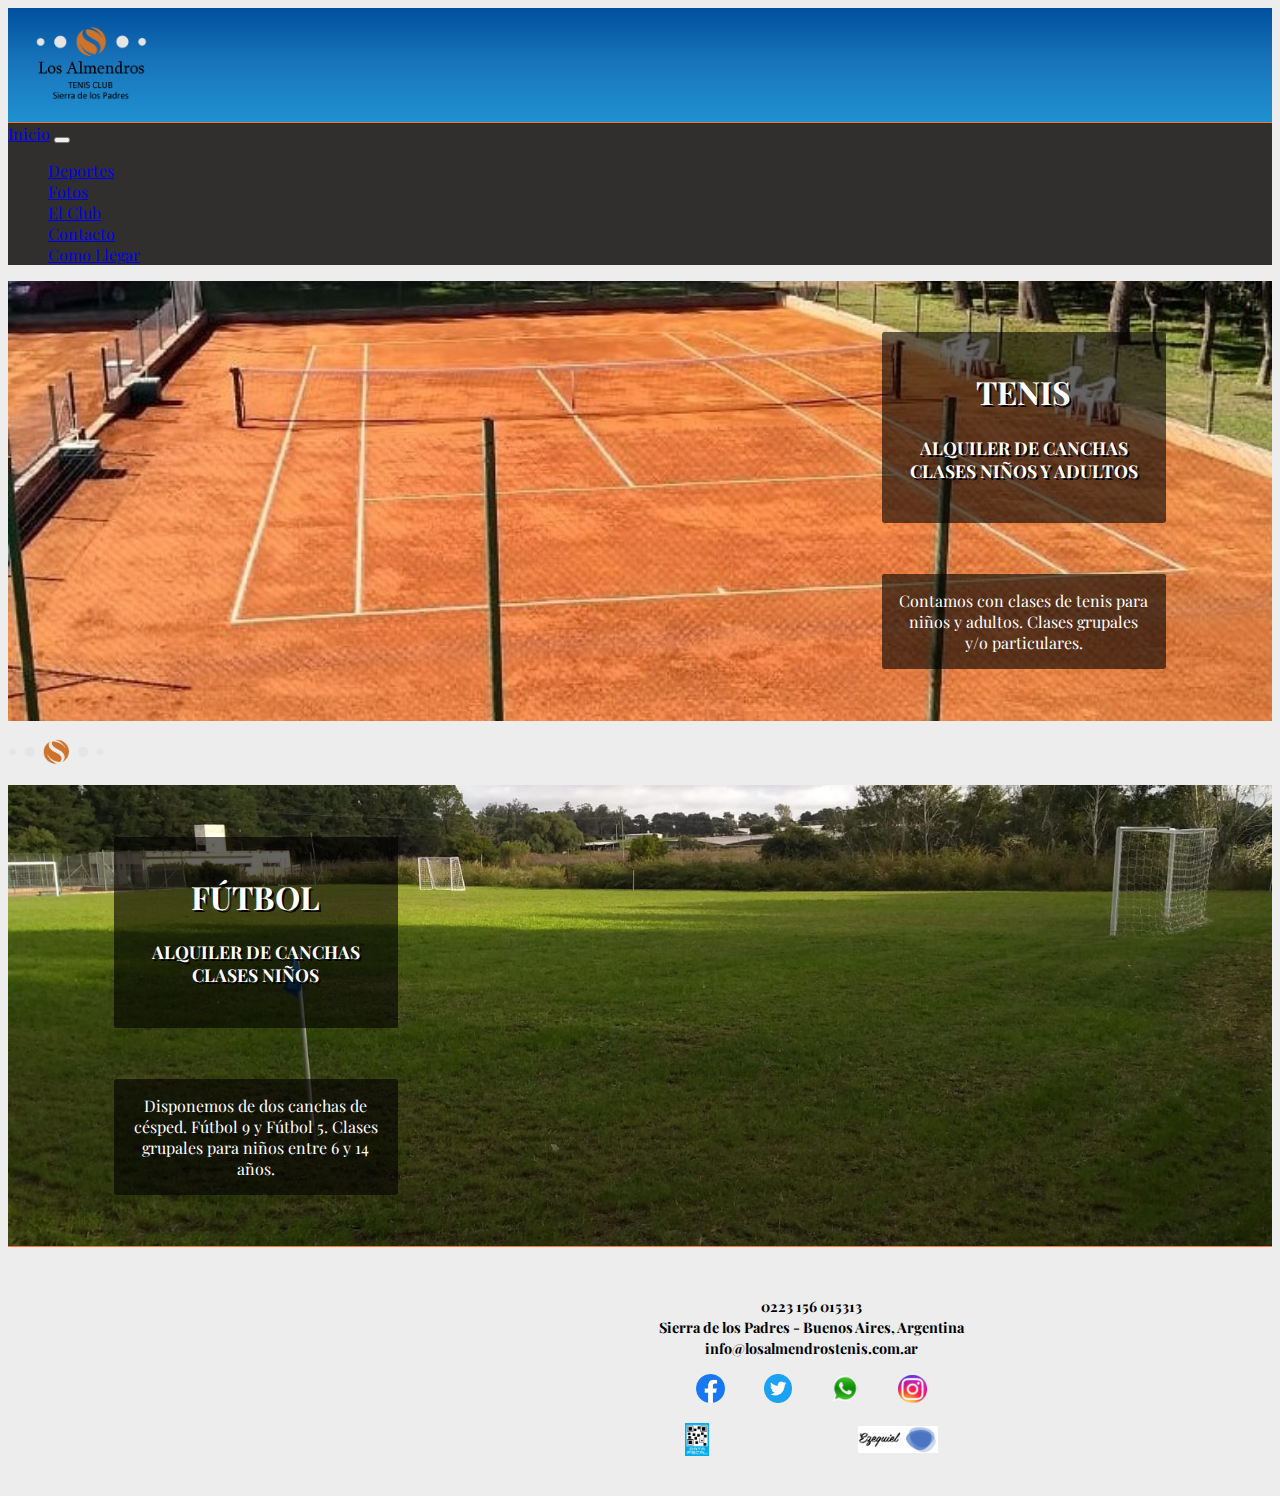
==== commit 72a010f7: "agregue extend, mixin, map, keywords y descripcion" ====
--- a/index.html
+++ b/index.html
@@ -4,6 +4,8 @@
     <meta charset="UTF-8">
     <meta http-equiv="X-UA-Compatible" content="IE=edge">
     <meta name="viewport" content="width=device-width, initial-scale=1.0">
+    <meta description="Los Almendros Tenis Club, Sierra de los Padres. Emprendimiento familiar. Jugá en las mejores canchas de la zona con una tranquilidad indescrptible. Disfrutá en familia y/o amigos de estas únicas canchas en Sierra de los Padres.">
+    <meta keywords="ALMENDROS, TENIS, CLUB, MAR DEL PLATA, SIERRA DE LOS PADRES">
     <link rel="shortcut icon" href="./img/logo-icon.ico">
     <link href="https://cdn.jsdelivr.net/npm/bootstrap@5.2.0/dist/css/bootstrap.min.css" rel="stylesheet" integrity="sha384-gH2yIJqKdNHPEq0n4Mqa/HGKIhSkIHeL5AyhkYV8i59U5AR6csBvApHHNl/vI1Bx" crossorigin="anonymous">
     <link rel="stylesheet" href="./styles/styles.css">
@@ -49,7 +51,7 @@
       </nav>
       
     <!-- Section 1 -->
-    <section class="row index-sec1 container-section-index">
+    <section class="row-fluid index-sec1 container-section-index">
       <article class="col container-titulos-sec1">
         <h2 class="titulo-index-sec1">TENIS</h2>
         <h3 class="subtitulo-index-sec1">ALQUILER DE CANCHAS CLASES NIÑOS Y ADULTOS</h3>
@@ -60,12 +62,12 @@
     </section>
     
     <!-- Separador de secciones -->
-    <div class="row d-flex justify-content-center bg-white">
+    <div class="row-fluid d-flex justify-content-center bg-white">
       <img src="./img/separador-logo.png" alt="logo del club" class="col-2 logo-separador">
     </div>
 
     <!-- Section 2 -->
-    <section class="row index-sec2 container-section-index">
+    <section class="row-fluid index-sec2 container-section-index">
       <article class="col container-titulos-sec2">
         <h2 class="titulo-index-sec2">FÚTBOL</h2>
         <h3 class="subtitulo-index-sec2">ALQUILER DE CANCHAS CLASES NIÑOS</h3>
@@ -76,7 +78,7 @@
     </section>
       
     <!-- Footer -->
-    <footer class="row aling-items-start footer container-section-index">
+    <footer class="row-fluid footer container-section-index">
       <iframe class="col maps" src="https://www.google.com/maps/embed?pb=!1m18!1m12!1m3!1d5409.4282062174625!2d-57.761192866042954!3d-37.917740876121144!2m3!1f0!2f0!3f0!3m2!1i1024!2i768!4f13.1!3m3!1m2!1s0x95852e95bc579a25%3A0xc1f5361caafe5541!2sLos%20Almendros%20Tenis%20Club!5e0!3m2!1ses-419!2sar!4v1659369345608!5m2!1ses-419!2sar" style="border:0;" allowfullscreen="" loading="lazy" referrerpolicy="no-referrer-when-downgrade"></iframe>
       <div class="col">
         <ul>
@@ -84,13 +86,13 @@
           <li><a href="https://sierradelospadres.com/" target="_blank">Sierra de los Padres - Buenos Aires, Argentina</a></li>
           <li><a href="mailto:info@losalmendrostenis.com.ar">info@losalmendrostenis.com.ar</a></li>
         </ul>
-        <div class="logos-redes">
+        <div class="logos-redes logos">
           <a href="https://www.facebook.com/LosAlmendrosTC" target="_blank"><img src="./img/logo-facebook.png" alt="logo facebook"></a>
           <a href="https://twitter.com/LosAlmendrosTC?lang=es&lang=es" target="_blank"><img src="./img/logo-twitter.png" alt="logo twitter"></a>
           <a href="https://wa.me/2236015313" target="_blank"><img src="./img/logo-whatsapp.png" alt="logo whatsapp"></a>
           <a href="https://www.instagram.com/almendros_tenis/?hl=es" target="_blank"><img src="./img/logo-instagram.png" alt="logo instagram"></a>
         </div>
-        <div class="logos-otros">
+        <div class="logos-otros logos">
           <img src="./img/qr-afip.jpg" alt="qr de afip" class="qr-afip">
           <img src="./img/marca-personal.png" alt="marca personal" class="marca">
         </div>
--- a/styles/styles.css
+++ b/styles/styles.css
@@ -1,4 +1,11 @@
 @import url("https://fonts.googleapis.com/css2?family=Montserrat:wght@300&family=Playfair+Display&display=swap");
+.boton {
+  border: none;
+  padding: 0.6rem;
+  margin-right: 0.2rem;
+  border-radius: 0.4rem;
+}
+
 * {
   list-style-type: none;
 }
@@ -14,10 +21,8 @@
 .bg-color .row-fluid {
   padding: 0;
 }
-.bg-color .h1-container {
-  background-color: rgb(165, 165, 165);
-}
 .bg-color .h1-container h1 {
+  margin: 0;
   font-size: 1.5rem;
   font-weight: 600;
   padding: 1rem 1rem 1rem 0rem;
@@ -91,6 +96,7 @@
 }
 .footer div .logos-otros .marca {
   width: 5rem;
+  margin-left: 7rem;
 }
 
 @media (min-width: 768px) {
@@ -98,6 +104,14 @@
     flex-direction: row-reverse;
   }
 }
+.boton {
+  background: rgb(0, 0, 0);
+  color: rgb(255, 255, 255);
+}
+.boton:hover {
+  background-color: rgb(69, 69, 69);
+}
+
 .index-sec1 {
   background-image: url(../img/cancha-1-tenis.jpg);
   background-repeat: no-repeat;
@@ -357,9 +371,6 @@
 .contacto-sec2 article .container-form .form-textarea {
   margin-bottom: 0.8rem;
 }
-.contacto-sec2 article .container-form .container-btn .submit {
-  background-color: rgb(209, 206, 206);
-}
 
 .ubicacion-sec2 article {
   padding: 0;
